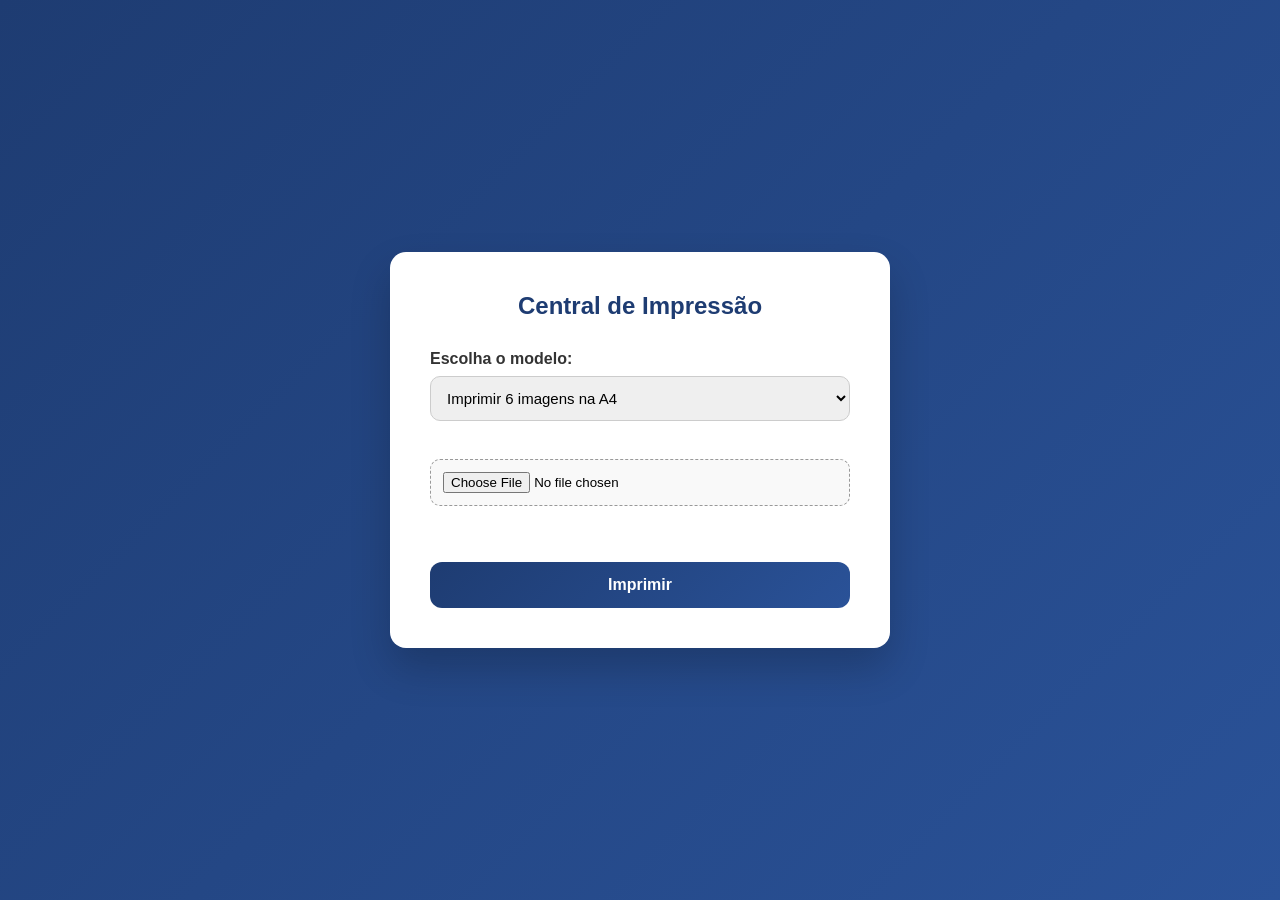
==== index.html @ 5e72e872 "Organizei templates de impressão em pages e separei JS/CSS" ====
<!DOCTYPE html>
<html lang="pt-BR">

<head>
    <meta charset="UTF-8">
    <meta name="viewport" content="width=device-width, initial-scale=1.0">
    <link rel="icon" href="img/printer-door-open.png">
    <script src="js/index.js" defer></script>
    <link rel="stylesheet" href="style/index.css">
    <title>Central de Impressão</title>

</head>

<body>

    <div class="menu">
        <h2>Central de Impressão</h2>

        <label>Escolha o modelo:</label>
        <select id="modelo">
            <option value="6x">Imprimir 6 imagens na A4</option>
            <option value="4x">Imprimir 4 imagens na A4</option>
            <option value="a4">Imagem única A4</option>
            <option value="a3">Imagem única A3</option>
            <option value="avisoA4">Aviso A4 (Texto)</option>
            <option value="avisoA3">Aviso A3 (Texto)</option>
        </select>

        <br><br>

        <input type="file" id="imagemInput" accept="image/*">

        <div id="previewContainer" style="display:none; margin-top:15px;">
            <img id="previewImagem" style="width:100%; border-radius:12px; box-shadow:0 10px 25px rgba(0,0,0,0.15);">
        </div>

        <textarea id="textoInput" placeholder="Digite o texto do aviso aqui..."
            style="width:100%; height:100px; margin-top:10px; display:none;"></textarea>

        <br><br>

        <button onclick="imprimir()">Imprimir</button>
    </div>

    <div id="areaImpressao" class="preview"></div>

</body>

</html>
---- style/index.css ----
* {
            box-sizing: border-box;
        }

        body {
            font-family: "Segoe UI", Arial, sans-serif;
            margin: 0;
            min-height: 100vh;
            background: linear-gradient(135deg, #1e3c72, #2a5298);
            display: flex;
            justify-content: center;
            align-items: center;
        }

        .menu {
            background: #ffffff;
            padding: 40px;
            width: 100%;
            max-width: 500px;
            border-radius: 16px;
            box-shadow: 0 20px 40px rgba(0, 0, 0, 0.2);
            animation: fadeIn 0.4s ease;
        }

        @keyframes fadeIn {
            from {
                opacity: 0;
                transform: translateY(10px);
            }

            to {
                opacity: 1;
                transform: translateY(0);
            }
        }

        h2 {
            margin-top: 0;
            text-align: center;
            color: #1e3c72;
            font-size: 24px;
            margin-bottom: 30px;
        }

        /* LABEL */
        label {
            font-weight: 600;
            display: block;
            margin-bottom: 8px;
            color: #333;
        }

        /* SELECT */
        select {
            width: 100%;
            padding: 12px;
            border-radius: 10px;
            border: 1px solid #ccc;
            font-size: 15px;
            transition: 0.2s;
            margin-bottom: 20px;
        }

        select:focus {
            border-color: #2a5298;
            outline: none;
            box-shadow: 0 0 0 3px rgba(42, 82, 152, 0.2);
        }

        /* INPUT FILE */
        input[type="file"] {
            width: 100%;
            padding: 12px;
            border-radius: 10px;
            border: 1px dashed #999;
            background: #f9f9f9;
            cursor: pointer;
            transition: 0.2s;
        }

        input[type="file"]:hover {
            background: #f0f4ff;
            border-color: #2a5298;
        }

        /* TEXTAREA */
        textarea {
            width: 100%;
            padding: 15px;
            border-radius: 10px;
            border: 1px solid #ccc;
            resize: none;
            font-size: 15px;
            margin-top: 10px;
            transition: 0.2s;
        }

        textarea:focus {
            border-color: #2a5298;
            outline: none;
            box-shadow: 0 0 0 3px rgba(42, 82, 152, 0.2);
        }

        /* BUTTON */
        button {
            width: 100%;
            padding: 14px;
            font-size: 16px;
            border-radius: 12px;
            border: none;
            background: linear-gradient(135deg, #1e3c72, #2a5298);
            color: white;
            font-weight: bold;
            cursor: pointer;
            transition: 0.2s;
            margin-top: 20px;
        }

        button:hover {
            transform: translateY(-2px);
            box-shadow: 0 8px 20px rgba(0, 0, 0, 0.2);
        }

        button:active {
            transform: scale(0.98);
        }
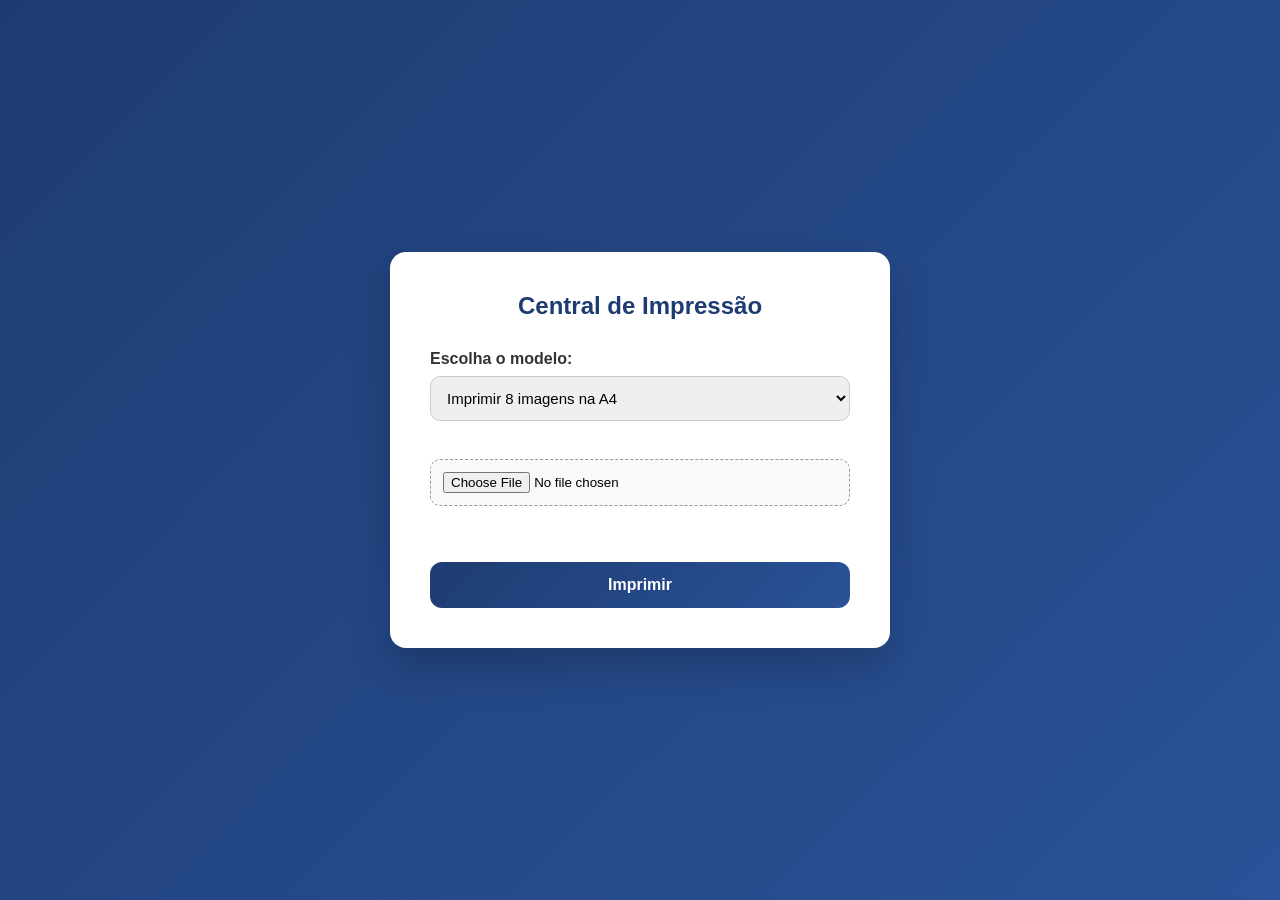
==== commit c9f1d054: "feat: adiciona pré-visualização e códigos vetoriais - Adiciona o modelo 8x em A4 e a pré-visualizaçã" ====
--- a/index.html
+++ b/index.html
@@ -4,7 +4,7 @@
 <head>
     <meta charset="UTF-8">
     <meta name="viewport" content="width=device-width, initial-scale=1.0">
-    <link rel="icon" href="img/printer-door-open.png">
+    <link rel="icon" href="assets/printer-door-open.png">
     <script src="js/index.js" defer></script>
     <link rel="stylesheet" href="style/index.css">
     <title>Central de Impressão</title>
@@ -18,12 +18,15 @@
 
         <label>Escolha o modelo:</label>
         <select id="modelo">
+            <option value="8x">Imprimir 8 imagens na A4</option>
             <option value="6x">Imprimir 6 imagens na A4</option>
             <option value="4x">Imprimir 4 imagens na A4</option>
+            <option value="avisoA4">Aviso A4 (Texto)</option>
+            <option value="avisoA3">Aviso A3 (Texto)</option>
+            <option value="qr">QR Code de um link (A4)</option>
+            <option value="barras">Código de barras Code 128 (A4)</option>
             <option value="a4">Imagem única A4</option>
             <option value="a3">Imagem única A3</option>
-            <option value="avisoA4">Aviso A4 (Texto)</option>
-            <option value="avisoA3">Aviso A3 (Texto)</option>
         </select>
 
         <br><br>
@@ -37,6 +40,12 @@
         <textarea id="textoInput" placeholder="Digite o texto do aviso aqui..."
             style="width:100%; height:100px; margin-top:10px; display:none;"></textarea>
 
+        <div id="codigoContainer" hidden>
+            <label for="codigoInput" id="codigoLabel">Link</label>
+            <input type="text" id="codigoInput" autocomplete="off" placeholder="https://exemplo.com.br">
+            <p class="input-help" id="codigoHelp">Cole um link completo, começando por https://.</p>
+        </div>
+
         <br><br>
 
         <button onclick="imprimir()">Imprimir</button>
@@ -46,4 +55,4 @@
 
 </body>
 
-</html>+</html>
--- a/style/index.css
+++ b/style/index.css
@@ -1,126 +1,144 @@
-   * {
-            box-sizing: border-box;
-        }
+* {
+    box-sizing: border-box;
+}
 
-        body {
-            font-family: "Segoe UI", Arial, sans-serif;
-            margin: 0;
-            min-height: 100vh;
-            background: linear-gradient(135deg, #1e3c72, #2a5298);
-            display: flex;
-            justify-content: center;
-            align-items: center;
-        }
+body {
+    font-family: "Segoe UI", Arial, sans-serif;
+    margin: 0;
+    min-height: 100vh;
+    background: linear-gradient(135deg, #1e3c72, #2a5298);
+    display: flex;
+    justify-content: center;
+    align-items: center;
+}
 
-        .menu {
-            background: #ffffff;
-            padding: 40px;
-            width: 100%;
-            max-width: 500px;
-            border-radius: 16px;
-            box-shadow: 0 20px 40px rgba(0, 0, 0, 0.2);
-            animation: fadeIn 0.4s ease;
-        }
+.menu {
+    background: #ffffff;
+    padding: 40px;
+    width: 100%;
+    max-width: 500px;
+    border-radius: 16px;
+    box-shadow: 0 20px 40px rgba(0, 0, 0, 0.2);
+    animation: fadeIn 0.4s ease;
+}
 
-        @keyframes fadeIn {
-            from {
-                opacity: 0;
-                transform: translateY(10px);
-            }
+@keyframes fadeIn {
+    from {
+        opacity: 0;
+        transform: translateY(10px);
+    }
 
-            to {
-                opacity: 1;
-                transform: translateY(0);
-            }
-        }
+    to {
+        opacity: 1;
+        transform: translateY(0);
+    }
+}
 
-        h2 {
-            margin-top: 0;
-            text-align: center;
-            color: #1e3c72;
-            font-size: 24px;
-            margin-bottom: 30px;
-        }
+h2 {
+    margin-top: 0;
+    text-align: center;
+    color: #1e3c72;
+    font-size: 24px;
+    margin-bottom: 30px;
+}
 
-        /* LABEL */
-        label {
-            font-weight: 600;
-            display: block;
-            margin-bottom: 8px;
-            color: #333;
-        }
+label {
+    font-weight: 600;
+    display: block;
+    margin-bottom: 8px;
+    color: #333;
+}
 
-        /* SELECT */
-        select {
-            width: 100%;
-            padding: 12px;
-            border-radius: 10px;
-            border: 1px solid #ccc;
-            font-size: 15px;
-            transition: 0.2s;
-            margin-bottom: 20px;
-        }
+select {
+    width: 100%;
+    padding: 12px;
+    border-radius: 10px;
+    border: 1px solid #ccc;
+    font-size: 15px;
+    transition: 0.2s;
+    margin-bottom: 20px;
+}
 
-        select:focus {
-            border-color: #2a5298;
-            outline: none;
-            box-shadow: 0 0 0 3px rgba(42, 82, 152, 0.2);
-        }
+select:focus {
+    border-color: #2a5298;
+    outline: none;
+    box-shadow: 0 0 0 3px rgba(42, 82, 152, 0.2);
+}
 
-        /* INPUT FILE */
-        input[type="file"] {
-            width: 100%;
-            padding: 12px;
-            border-radius: 10px;
-            border: 1px dashed #999;
-            background: #f9f9f9;
-            cursor: pointer;
-            transition: 0.2s;
-        }
+input[type="file"] {
+    width: 100%;
+    padding: 12px;
+    border-radius: 10px;
+    border: 1px dashed #999;
+    background: #f9f9f9;
+    cursor: pointer;
+    transition: 0.2s;
+}
 
-        input[type="file"]:hover {
-            background: #f0f4ff;
-            border-color: #2a5298;
-        }
+input[type="file"]:hover {
+    background: #f0f4ff;
+    border-color: #2a5298;
+}
 
-        /* TEXTAREA */
-        textarea {
-            width: 100%;
-            padding: 15px;
-            border-radius: 10px;
-            border: 1px solid #ccc;
-            resize: none;
-            font-size: 15px;
-            margin-top: 10px;
-            transition: 0.2s;
-        }
+#codigoContainer[hidden] { display: none; }
 
-        textarea:focus {
-            border-color: #2a5298;
-            outline: none;
-            box-shadow: 0 0 0 3px rgba(42, 82, 152, 0.2);
-        }
+#codigoContainer input {
+    width: 100%;
+    padding: 12px;
+    border: 1px solid #ccc;
+    border-radius: 10px;
+    font: inherit;
+}
 
-        /* BUTTON */
-        button {
-            width: 100%;
-            padding: 14px;
-            font-size: 16px;
-            border-radius: 12px;
-            border: none;
-            background: linear-gradient(135deg, #1e3c72, #2a5298);
-            color: white;
-            font-weight: bold;
-            cursor: pointer;
-            transition: 0.2s;
-            margin-top: 20px;
-        }
+#codigoContainer input:focus {
+    border-color: #2a5298;
+    outline: none;
+    box-shadow: 0 0 0 3px rgba(42, 82, 152, 0.2);
+}
 
-        button:hover {
-            transform: translateY(-2px);
-            box-shadow: 0 8px 20px rgba(0, 0, 0, 0.2);
-        }
+.input-help {
+    margin: 8px 0 0;
+    color: #5d6472;
+    font-size: 13px;
+    line-height: 1.4;
+}
 
-        button:active {
-            transform: scale(0.98);
-        }+textarea {
+    width: 100%;
+    padding: 15px;
+    border-radius: 10px;
+    border: 1px solid #ccc;
+    resize: none;
+    font-size: 15px;
+    margin-top: 10px;
+    transition: 0.2s;
+}
+
+textarea:focus {
+    border-color: #2a5298;
+    outline: none;
+    box-shadow: 0 0 0 3px rgba(42, 82, 152, 0.2);
+}
+
+button {
+    width: 100%;
+    padding: 14px;
+    font-size: 16px;
+    border-radius: 12px;
+    border: none;
+    background: linear-gradient(135deg, #1e3c72, #2a5298);
+    color: white;
+    font-weight: bold;
+    cursor: pointer;
+    transition: 0.2s;
+    margin-top: 20px;
+}
+
+button:hover {
+    transform: translateY(-2px);
+    box-shadow: 0 8px 20px rgba(0, 0, 0, 0.2);
+}
+
+button:active {
+    transform: scale(0.98);
+}
